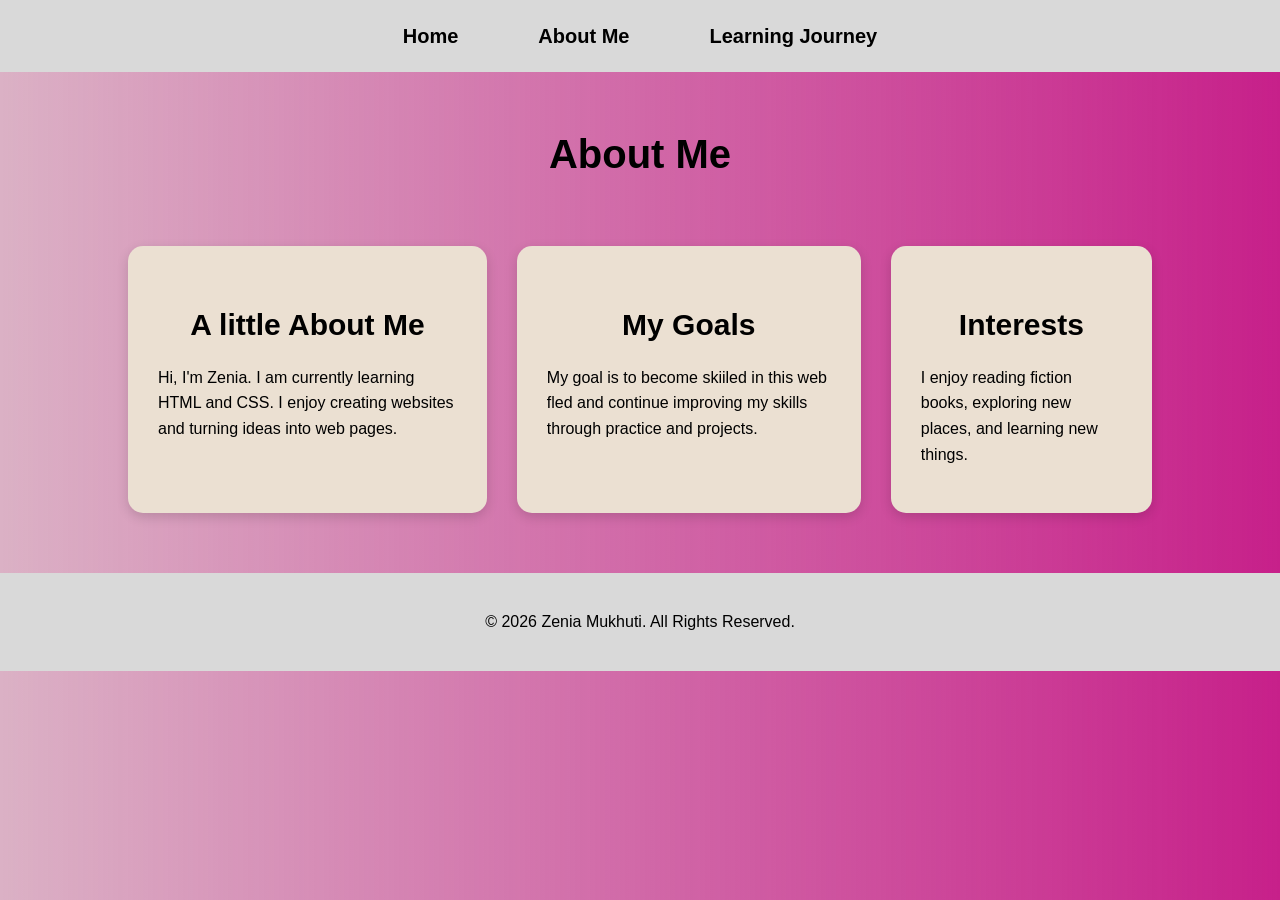
==== about.html @ 54583b90 "feat: created a basic website for portfolio with just html and css v1" ====
<!DOCTYPE html>
<html lang="en">
<head>
    <meta name="viewport" content="width=device-width, initial-scale=1.0">
     <link rel="stylesheet" href="style.css">
    <title>About Me</title>
</head>
<body>
<header>
    <nav>
        <a href="index.html">Home</a>
        <a href="about.html">About Me</a>
        <a href="journey.html">Learning Journey</a>
    </nav>
</header>

<section class="page-title">
    <h1>About Me</h1>
</section>

<section class="about-container">

    <div class="about-card">
        <h2>A little About Me</h2>
        <p>
            Hi, I'm Zenia. I am currently learning HTML and CSS.
            I enjoy creating websites and turning ideas into web pages.
        </p>
    </div>

    <div class="about-card">
        <h2>My Goals</h2>
        <p>
            My goal is to become skiiled in this web fled and continue
            improving my skills through practice and projects.
        </p>
    </div>

    <div class="about-card">
        <h2>Interests</h2>
        <p>
            I enjoy reading fiction books, exploring new places,
            and learning new things.
        </p>
    </div>

</section>
<footer>
        <p>&copy; 2026 Zenia Mukhuti. All Rights Reserved.</p>
    </footer>

</body>
</html>
---- style.css ----
body {
    font-family: Arial, sans-serif;
    background-color: rgb(219, 177, 197);
    line-height: 1.6;
    margin: 0;
    background-image: linear-gradient(to right, rgba(255,0,0,0), rgb(199, 32, 138));
}
nav{
    background-color: rgb(217,217,217);
    padding:20px;
    display: flex;
    justify-content:center;
    gap:80px;
}
nav a{
    text-decoration:none;
    color:black;
    font-weight:bold;
    font-size: 20px;
}

h1 {
    font-size: 40px;
}
.hero {
    /* it truns the hero section into a flexbox and put the items inside the container in row by deafault */
    
    display: flex;
    justify-content: space-between;
    align-items: center;
    width: 80%;
    margin: 50px auto;
    min-height: 63vh;

}
.hero-text{
    width: 60%;
}

.hero-image{
    width: 300px;
}
.hero-image img{
    width: 100%;
    border-radius: 20px;
    box-shadow: 0 4px 8px 0 rgba(0, 0, 0, 0.2), 0 6px 20px 0 rgba(0, 0, 0, 0.19);
    
}
h2 {
    text-align: center;
    font-size: 30px;
}
.page-title {
    text-align:center;
    margin-top:50px;
}

.page-title h1 {
    font-size:40px;
}

/* ABOUT PAGE */

.about-container {
    display:flex;
    width:80%;
    margin:60px auto;     
    gap:30px;
}

.about-card {
    background-color: rgb(235, 224, 210);
    padding:30px;
    border-radius:15px;
    box-shadow: 0 4px 12px rgba(0, 0, 0, 0.15);
}

.about-card h2 {
    margin-bottom:15px;
}

/* JOURNEY PAGE */

.timeline{
    width:60%;
    margin:20px auto;
  
}
.step {
    background:rgb(235, 224, 210);
    padding:25px;
    margin-bottom:25px;
    border-radius:10px;
    box-shadow:0 4px 10px rgba(0,0,0,.15);
    text-align: center;
    border-left: 6px solid rgb(199, 32, 138);
}

.step h2 {
    margin-top:10px;
}
.step p {
     text-align: center;
}
footer {
    background-color: rgb(217,217,217);
    padding:20px;
    display: flex;
    justify-content:center;
    gap:80px;
}
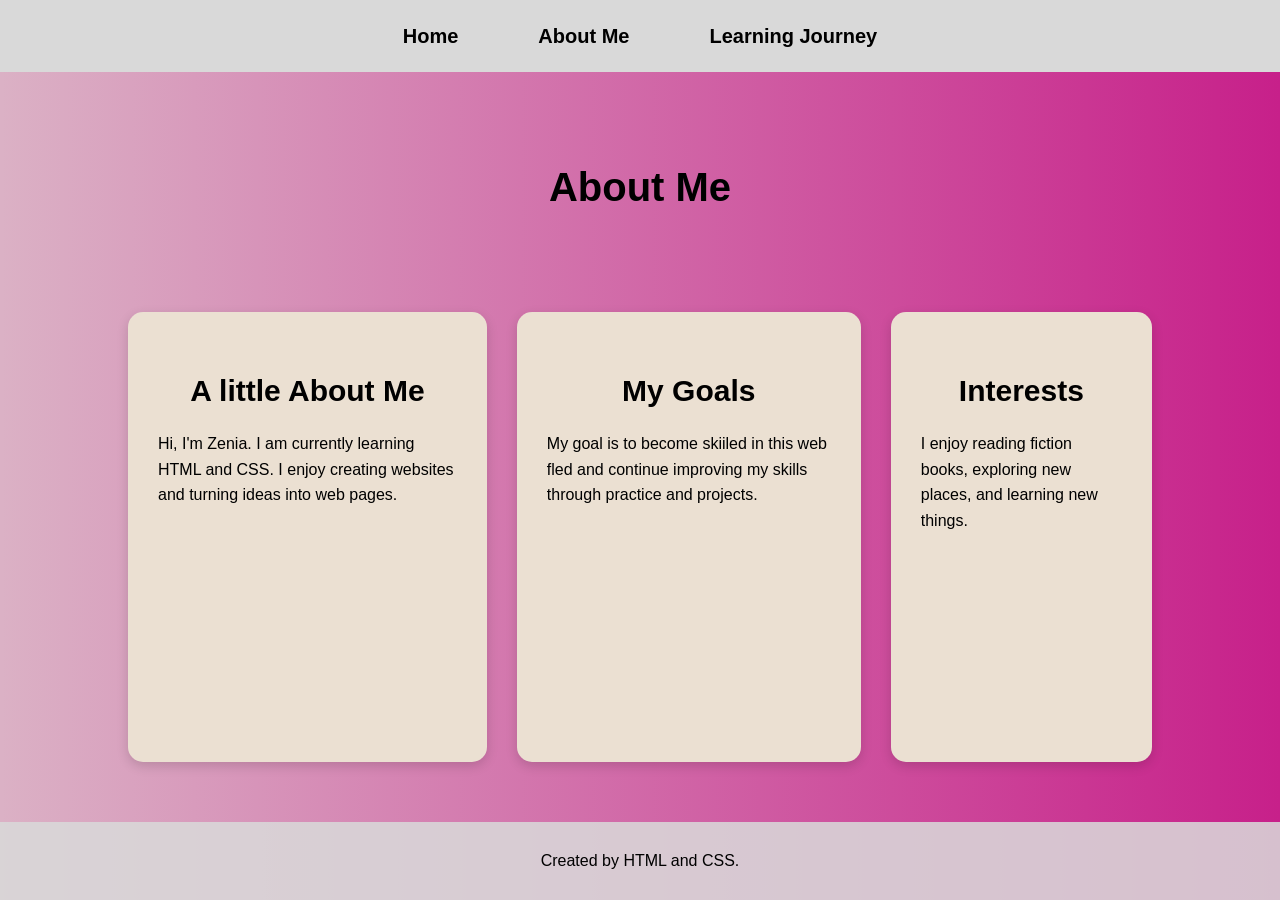
==== commit 0eb3eb3b: "fixed footer" ====
--- a/about.html
+++ b/about.html
@@ -46,7 +46,7 @@
 
 </section>
 <footer>
-        <p>&copy; 2026 Zenia Mukhuti. All Rights Reserved.</p>
+     <p>Created by HTML and CSS.</p>
     </footer>
 
 </body>
--- a/style.css
+++ b/style.css
@@ -4,6 +4,10 @@
     line-height: 1.6;
     margin: 0;
     background-image: linear-gradient(to right, rgba(255,0,0,0), rgb(199, 32, 138));
+
+    min-height: 100vh;
+    display: flex;
+    flex-direction: column;
 }
 nav{
     background-color: rgb(217,217,217);
@@ -18,6 +22,10 @@
     font-weight:bold;
     font-size: 20px;
 }
+nav a:hover {
+    text-decoration: underline;
+    color: deeppink;
+}
 
 h1 {
     font-size: 40px;
@@ -30,7 +38,7 @@
     align-items: center;
     width: 80%;
     margin: 50px auto;
-    min-height: 63vh;
+    flex: 1;
 
 }
 .hero-text{
@@ -66,6 +74,7 @@
     width:80%;
     margin:60px auto;     
     gap:30px;
+    flex: 1;
 }
 
 .about-card {
@@ -100,11 +109,11 @@
     margin-top:10px;
 }
 .step p {
-     text-align: center;
+    text-align: center;
 }
 footer {
-    background-color: rgb(217,217,217);
-    padding:20px;
+    background-color: rgba(217, 217, 217, 0.866);
+    padding:10px;
     display: flex;
     justify-content:center;
     gap:80px;
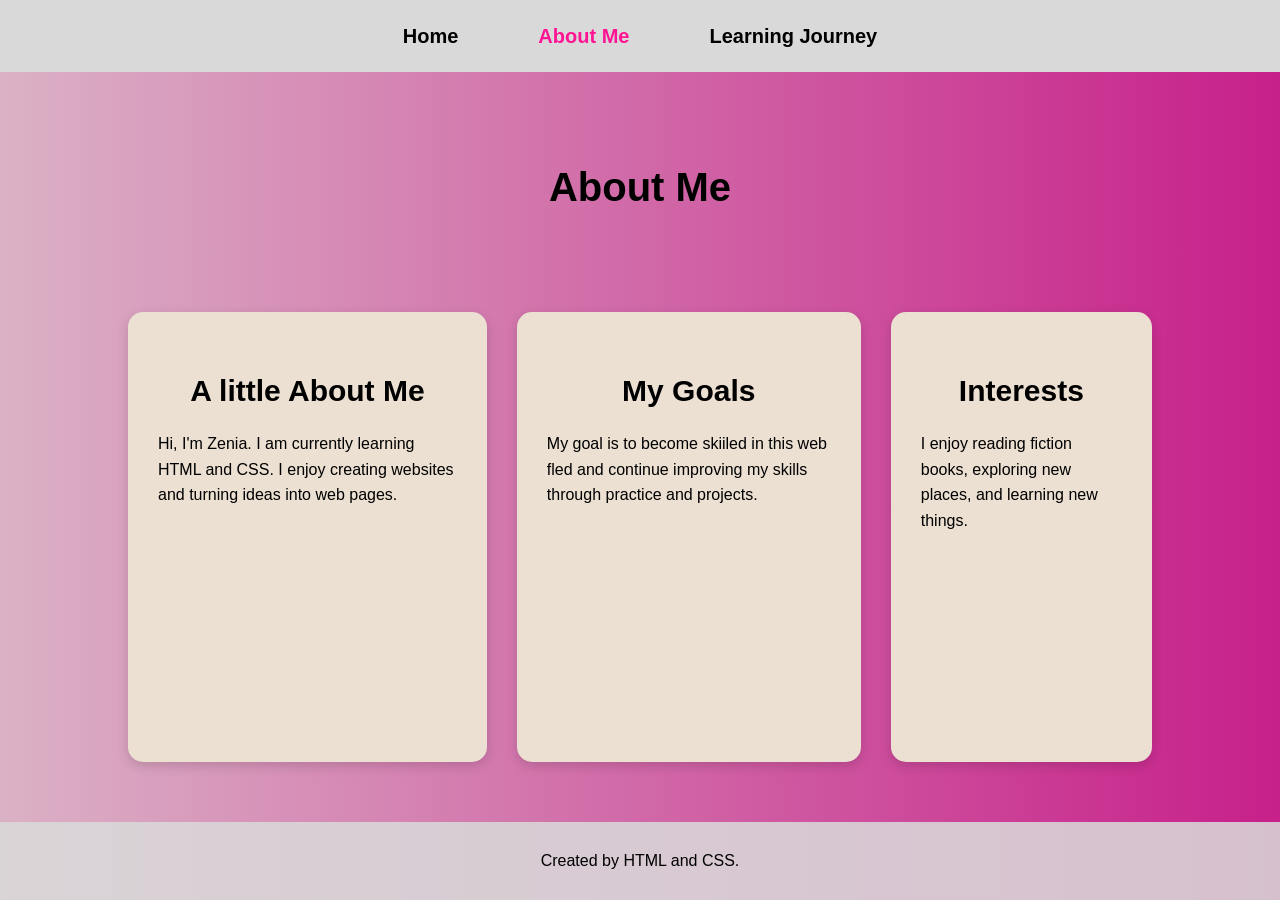
==== commit 5748efd5: "highlited navbar" ====
--- a/about.html
+++ b/about.html
@@ -9,7 +9,7 @@
 <header>
     <nav>
         <a href="index.html">Home</a>
-        <a href="about.html">About Me</a>
+        <a href="about.html" class="active-nav">About Me</a>
         <a href="journey.html">Learning Journey</a>
     </nav>
 </header>
--- a/style.css
+++ b/style.css
@@ -21,6 +21,9 @@
     color:black;
     font-weight:bold;
     font-size: 20px;
+}
+.active-nav {
+    color: deeppink;
 }
 nav a:hover {
     text-decoration: underline;
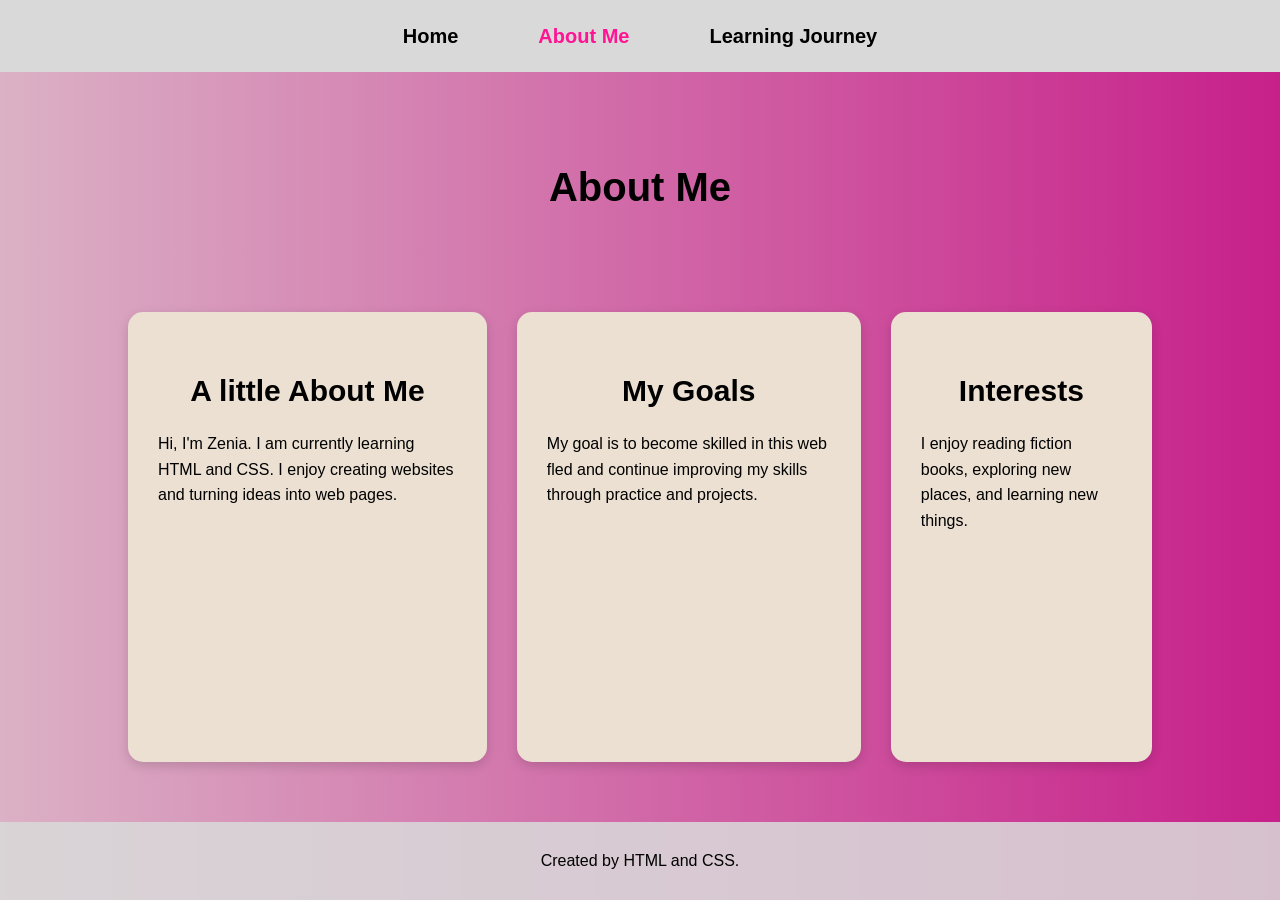
==== commit 11c5234f: "spelling change" ====
--- a/about.html
+++ b/about.html
@@ -31,7 +31,7 @@
     <div class="about-card">
         <h2>My Goals</h2>
         <p>
-            My goal is to become skiiled in this web fled and continue
+            My goal is to become skilled in this web fled and continue
             improving my skills through practice and projects.
         </p>
     </div>
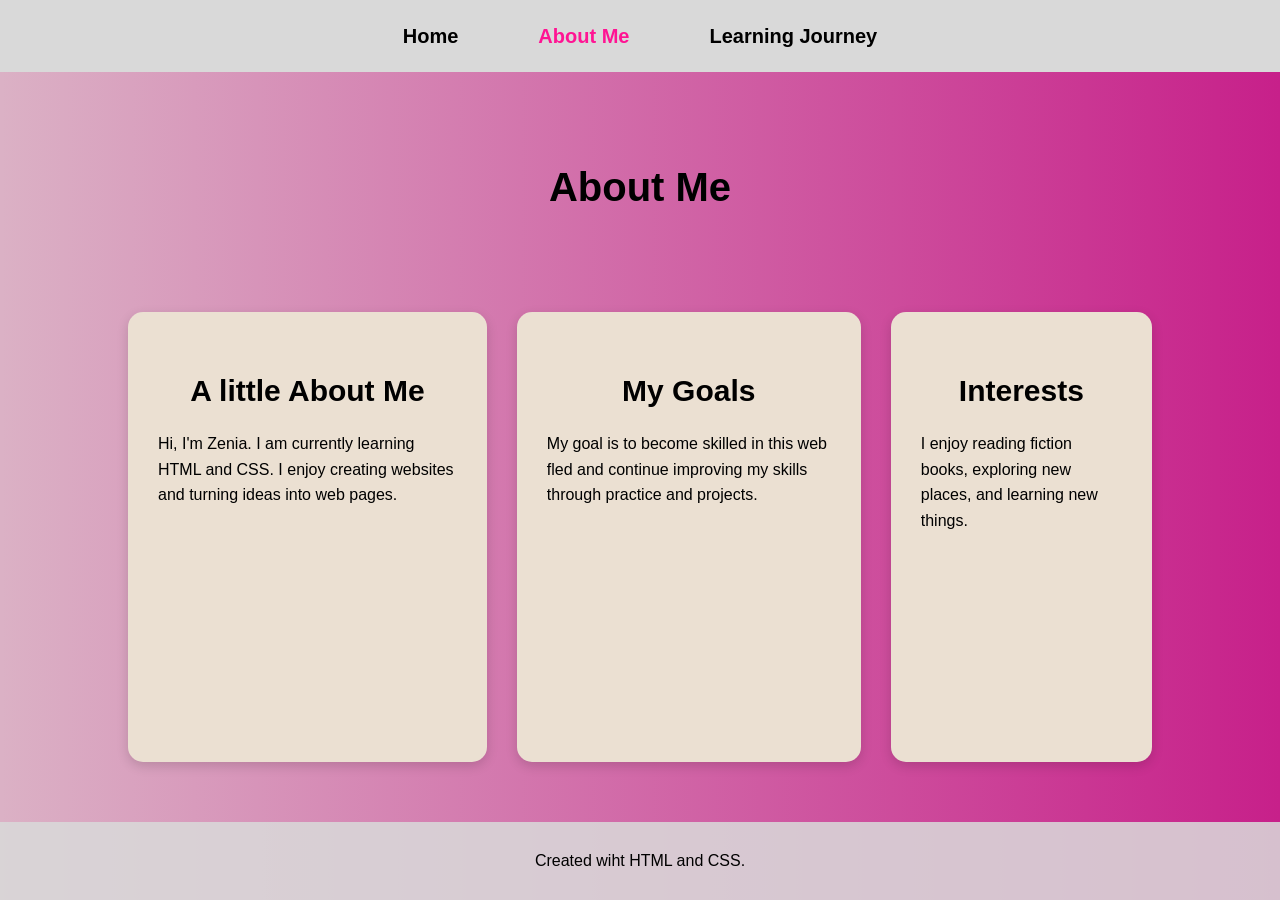
==== commit 5374206e: "fixed the mistake" ====
--- a/about.html
+++ b/about.html
@@ -46,7 +46,7 @@
 
 </section>
 <footer>
-     <p>Created by HTML and CSS.</p>
+     <p>Created wiht HTML and CSS.</p>
     </footer>
 
 </body>
